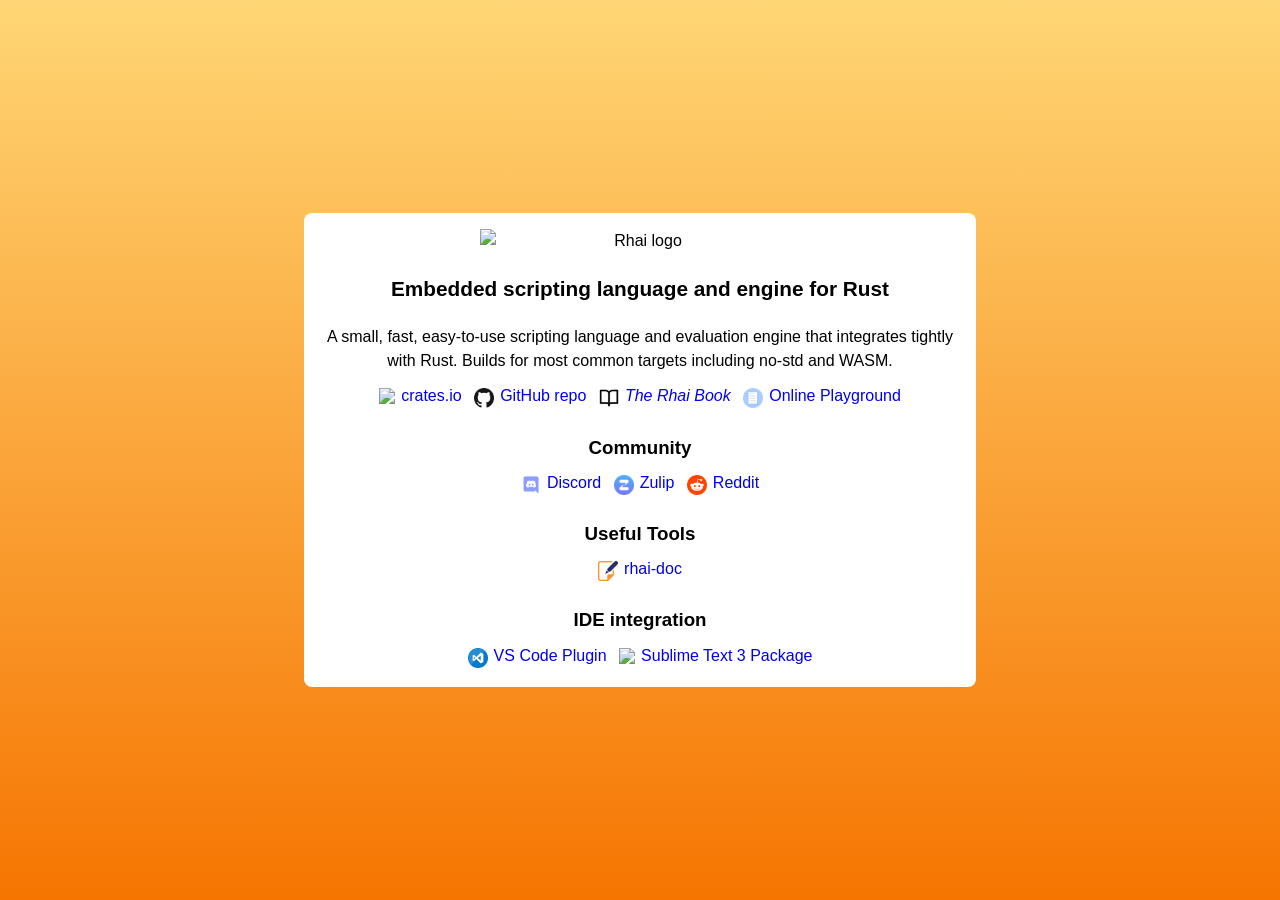
==== index.html @ 0e503880 "Add Zulip." ====
<!DOCTYPE HTML>
<html lang="en">

<head>
    <title>Rhai &ndash; Embedded Scripting for Rust</title>

    <meta charset="UTF-8">
    <meta content="text/html; charset=utf-8" http-equiv="Content-Type">
    <meta name="description"
          content="Embedded scripting language and engine for Rust. A small, fast, easy-to-use scripting language and evaluation engine that integrates tightly with Rust. Builds for most common targets including no-std and WASM.">
    <meta name="viewport" content="width=device-width, initial-scale=1">
    <meta name="theme-color" content="#ffd675">

    <link rel="shortcut icon" href="https://rhai.rs/book/favicon.png">

    <style>
        * {
            margin: 0;
            padding: 0;
            box-sizing: border-box;
            font-family: sans-serif;
        }

        body {
            /* Gradient from logo */
            background: #f67501;
            background: linear-gradient(180deg, #ffd675 0%, #f67501 100%);
        }

        .center {
            margin: 1rem;
            min-height: calc(100vh - 2rem);
            display: flex;
            justify-content: center;
            align-items: center;
            text-align: center;
        }

        main {
            max-width: 42rem;
            padding: 1rem;
            background: white;
            border-radius: 0.5rem;
            line-height: 1.5rem;
        }

        .space-lg {
            margin-top: 1.5rem;
        }

        .space-sm {
            margin-top: 0.5rem;
        }

        .logo {
            display: block;
            max-width: 50%;
            margin: 0 auto;
        }

        .icon {
            height: 1.25rem;
            display: inline-block;
            vertical-align: bottom;
            margin-right: 0.1rem;
        }

        a {
            text-decoration: none;
        }

        a:hover {
            text-decoration: underline;
        }

        h1 {
            font-size: 1.3rem;
        }

        .item {
            display: inline-block;
            margin: 0.2rem 0.25rem;
        }
    </style>
</head>

<body>
    <div class="center">
        <main>
            <img class="logo" alt="Rhai logo"
                 src="https://rhai.rs/book/images/logo/rhai-logo-transparent-colour-black.svg" />

            <h1 class="space-lg">Embedded scripting language and engine for Rust</h1>

            <p class="space-lg">
                A small, fast, easy-to-use scripting language and evaluation engine that integrates tightly with Rust.
                Builds for most common targets including no-std and WASM.
            </p>

            <p class="space-sm">
            <div class="item">
                <img src="https://crates.io/assets/Cargo-Logo-Small-c39abeb466d747f3be442698662c5260.png" class="icon">
                <a alt="crates.io" href="https://crates.io/crates/rhai">crates.io</a>
            </div>
            <div class="item">
                <img src="[data-uri]"
                     class="icon">
                <a alt="GitHub repo" href="https://github.com/rhaiscript">GitHub repo</a>
            </div>
            <div class="item">
                <img src="[data-uri]"
                     class="icon">
                <a alt="The Rhai Book" href="book"><i>The Rhai Book</i></a>
            </div>
            <div class="item">
                <img src="[data-uri]"
                     class="icon">
                <a alt="Online Playground" href="playground">Online Playground</a>
            </div>
            </p>

            <h3 class="space-lg">Community</h3>

            <p class="space-sm">
            <div class="item">
                <img src="[data-uri]"
                     class="icon">
                <a alt="Discord" title="Discord channel" href="https://discord.gg/HquqbYFcZ9">Discord</a>
            </div>
            <div class="item">
                <img src="[data-uri]"
                     class="icon">
                <a alt="Zulip" title="Zulip chat" href="https://rhaiscript.zulipchat.com">Zulip</a>
            </div>
            <div class="item">
                <img src="[data-uri]"
                     class="icon">
                <a alt="Reddit" title="Reddit" href="https://www.reddit.com/r/Rhai">Reddit</a>
            </div>
            </p>

            <h3 class="space-lg">Useful Tools</h3>

            <p class="space-sm">
            <div class="item">
                <img src="[data-uri]"
                     class="icon">
                <a alt="rhai-doc" title="Rhai scripts documentation tool"
                   href="https://crates.io/crates/rhai-doc"><code>rhai-doc</code></a>
            </div>
            </p>

            <h3 class="space-lg">IDE integration</h3>

            <p class="space-sm">
            <div class="item">
                <img src="[data-uri]"
                     class="icon">
                <a alt="VS Code Plugin"
                   href="https://marketplace.visualstudio.com/items?itemName=rhaiscript.vscode-rhai">VS Code Plugin</a>
            </div>
            <div class="item">
                <img src="https://icons.iconarchive.com/icons/papirus-team/papirus-apps/64/sublime-text-icon.png"
                     class="icon">
                <a alt="Sublime Text 3 Package" href="https://packagecontrol.io/packages/Rhai">
                    Sublime Text 3 Package
                </a>
            </div>
            </p>
        </main>
    </div>
</body>

<!-- Global site tag (gtag.js) - Google Analytics -->
<script async src="https://www.googletagmanager.com/gtag/js?id=G-2T4F5GFLP5"></script>
<script>
    var localAddrs = ["localhost", "127.0.0.1", ""];

    // make sure we don't activate google analytics if the developer is
    // inspecting the book locally...
    if (localAddrs.indexOf(document.location.hostname) === -1) {
        window.dataLayer = window.dataLayer || [];
        function gtag() { dataLayer.push(arguments); }
        gtag('js', new Date());

        gtag('config', 'G-2T4F5GFLP5');
    }
</script>

</html>
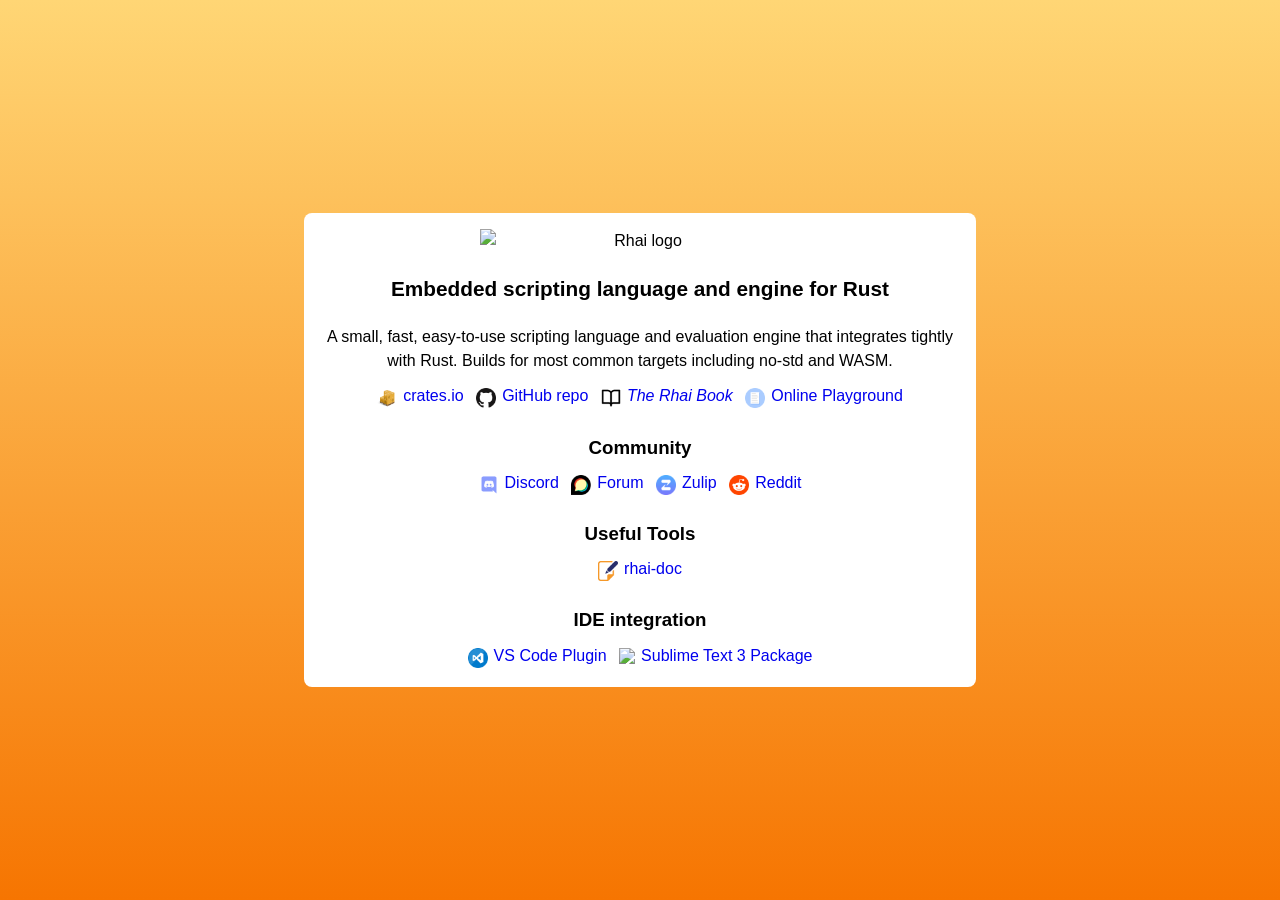
==== commit 7d8879c4: "Add forum." ====
--- a/index.html
+++ b/index.html
@@ -12,76 +12,7 @@
     <meta name="theme-color" content="#ffd675">
 
     <link rel="shortcut icon" href="https://rhai.rs/book/favicon.png">
-
-    <style>
-        * {
-            margin: 0;
-            padding: 0;
-            box-sizing: border-box;
-            font-family: sans-serif;
-        }
-
-        body {
-            /* Gradient from logo */
-            background: #f67501;
-            background: linear-gradient(180deg, #ffd675 0%, #f67501 100%);
-        }
-
-        .center {
-            margin: 1rem;
-            min-height: calc(100vh - 2rem);
-            display: flex;
-            justify-content: center;
-            align-items: center;
-            text-align: center;
-        }
-
-        main {
-            max-width: 42rem;
-            padding: 1rem;
-            background: white;
-            border-radius: 0.5rem;
-            line-height: 1.5rem;
-        }
-
-        .space-lg {
-            margin-top: 1.5rem;
-        }
-
-        .space-sm {
-            margin-top: 0.5rem;
-        }
-
-        .logo {
-            display: block;
-            max-width: 50%;
-            margin: 0 auto;
-        }
-
-        .icon {
-            height: 1.25rem;
-            display: inline-block;
-            vertical-align: bottom;
-            margin-right: 0.1rem;
-        }
-
-        a {
-            text-decoration: none;
-        }
-
-        a:hover {
-            text-decoration: underline;
-        }
-
-        h1 {
-            font-size: 1.3rem;
-        }
-
-        .item {
-            display: inline-block;
-            margin: 0.2rem 0.25rem;
-        }
-    </style>
+    <link rel="stylesheet" type="text/css" href="styles.css" />
 </head>
 
 <body>
@@ -99,7 +30,8 @@
 
             <p class="space-sm">
             <div class="item">
-                <img src="https://crates.io/assets/Cargo-Logo-Small-c39abeb466d747f3be442698662c5260.png" class="icon">
+                <img src="[data-uri]"
+                     class="icon">
                 <a alt="crates.io" href="https://crates.io/crates/rhai">crates.io</a>
             </div>
             <div class="item">
@@ -126,6 +58,11 @@
                 <img src="[data-uri]"
                      class="icon">
                 <a alt="Discord" title="Discord channel" href="https://discord.gg/HquqbYFcZ9">Discord</a>
+            </div>
+            <div class="item">
+                <img src="[data-uri]"
+                     class="icon">
+                <a alt="Forum" title="Discussion forum" href="https://rhai.discourse.group/">Forum</a>
             </div>
             <div class="item">
                 <img src="[data-uri]"
--- a/styles.css
+++ b/styles.css
@@ -0,0 +1,67 @@
+* {
+	margin: 0;
+	padding: 0;
+	box-sizing: border-box;
+	font-family: sans-serif;
+}
+
+body {
+	/* Gradient from logo */
+	background: #f67501;
+	background: linear-gradient(180deg, #ffd675 0%, #f67501 100%);
+}
+
+.center {
+	margin: 1rem;
+	min-height: calc(100vh - 2rem);
+	display: flex;
+	justify-content: center;
+	align-items: center;
+	text-align: center;
+}
+
+main {
+	max-width: 42rem;
+	padding: 1rem;
+	background: white;
+	border-radius: 0.5rem;
+	line-height: 1.5rem;
+}
+
+.space-lg {
+	margin-top: 1.5rem;
+}
+
+.space-sm {
+	margin-top: 0.5rem;
+}
+
+.logo {
+	display: block;
+	max-width: 50%;
+	margin: 0 auto;
+}
+
+.icon {
+	height: 1.25rem;
+	display: inline-block;
+	vertical-align: bottom;
+	margin-right: 0.1rem;
+}
+
+a {
+	text-decoration: none;
+}
+
+a:hover {
+	text-decoration: underline;
+}
+
+h1 {
+	font-size: 1.3rem;
+}
+
+.item {
+	display: inline-block;
+	margin: 0.2rem 0.25rem;
+}
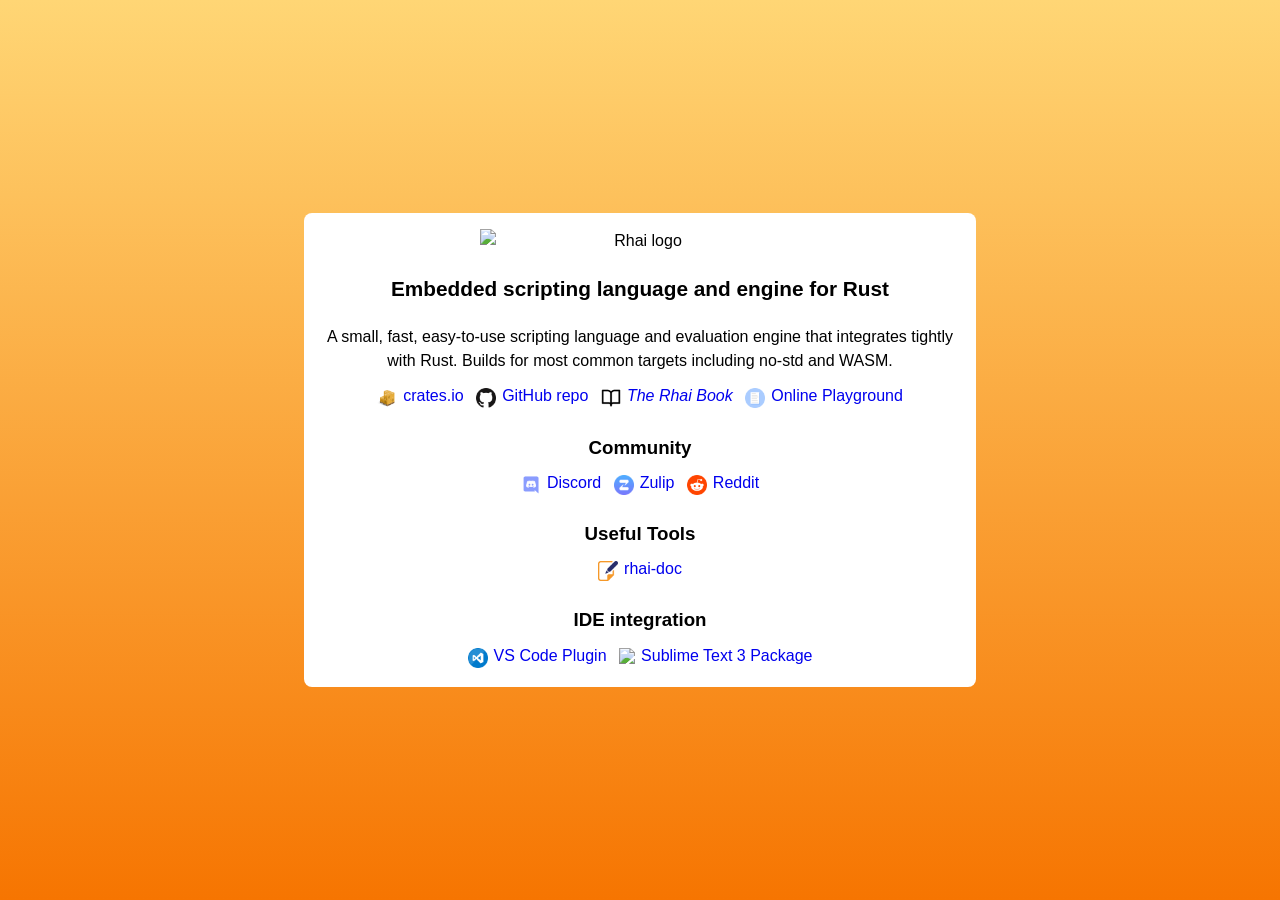
==== commit 8962a665: "Remove forum." ====
--- a/index.html
+++ b/index.html
@@ -60,11 +60,6 @@
                 <a alt="Discord" title="Discord channel" href="https://discord.gg/HquqbYFcZ9">Discord</a>
             </div>
             <div class="item">
-                <img src="[data-uri]"
-                     class="icon">
-                <a alt="Forum" title="Discussion forum" href="https://rhai.discourse.group/">Forum</a>
-            </div>
-            <div class="item">
                 <img src="[data-uri]"
                      class="icon">
                 <a alt="Zulip" title="Zulip chat" href="https://rhaiscript.zulipchat.com">Zulip</a>
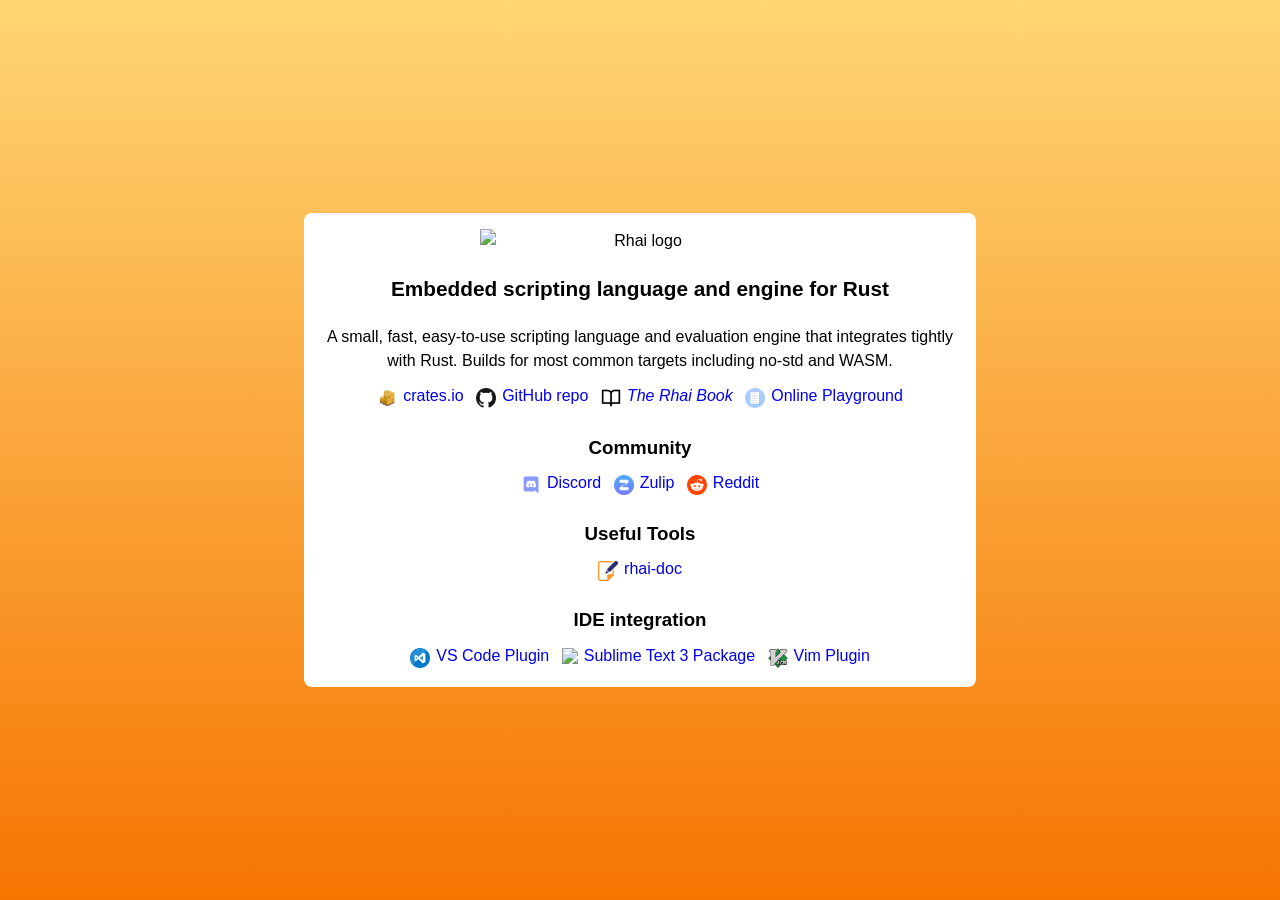
==== commit 51b02ff9: "Add vim plugin." ====
--- a/index.html
+++ b/index.html
@@ -98,6 +98,11 @@
                     Sublime Text 3 Package
                 </a>
             </div>
+            <div class="item">
+                <img src="[data-uri]"
+                     class="icon">
+                <a alt="Vim Plugin" href="https://github.com/rhaiscript/vim-rhai">Vim Plugin</a>
+            </div>
             </p>
         </main>
     </div>
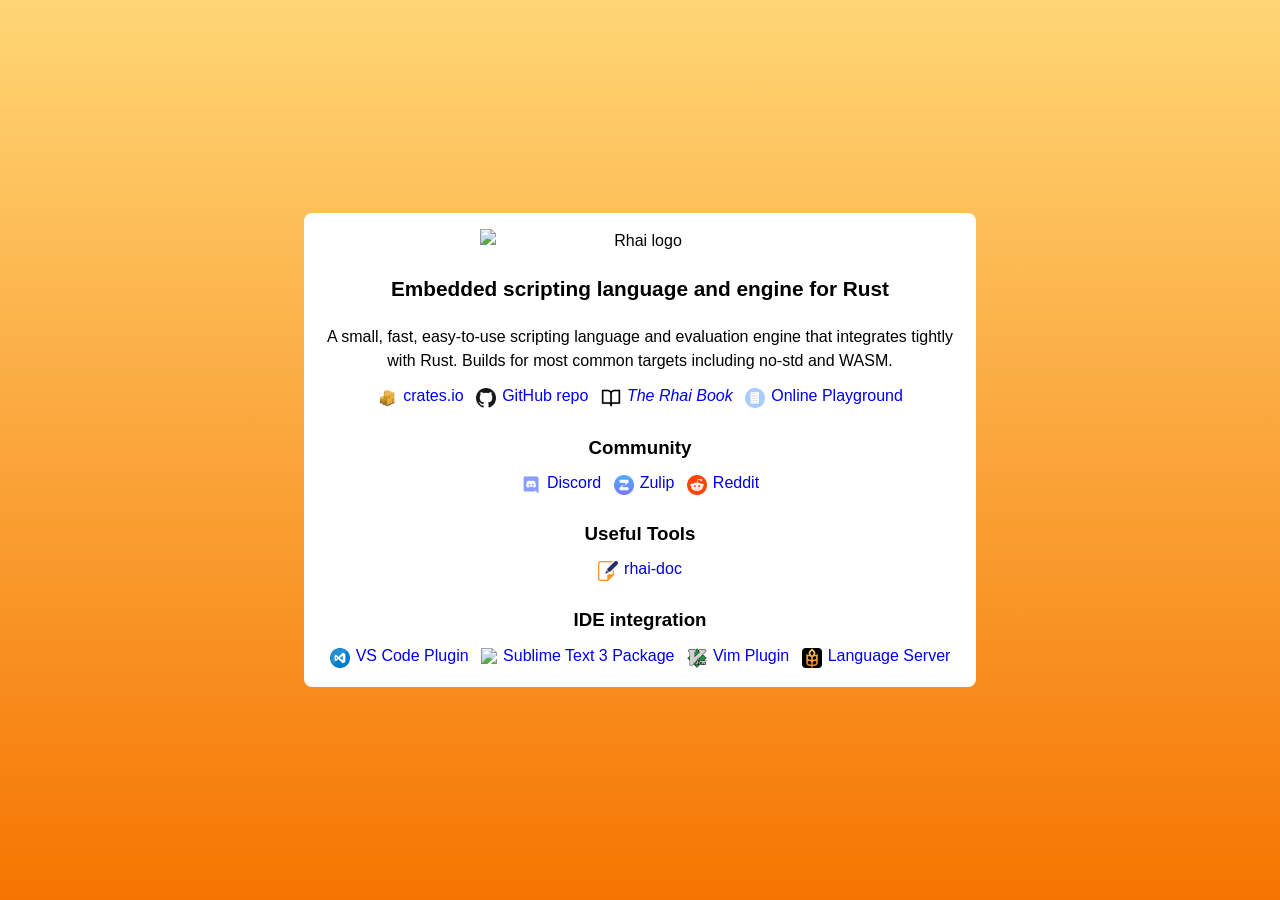
==== commit 891f35f0: "Add LSP." ====
--- a/index.html
+++ b/index.html
@@ -103,6 +103,11 @@
                      class="icon">
                 <a alt="Vim Plugin" href="https://github.com/rhaiscript/vim-rhai">Vim Plugin</a>
             </div>
+            <div class="item">
+                <img src="[data-uri]"
+                     class="icon">
+                <a alt="Language Server" href="https://github.com/rhaiscript/lsp">Language Server</a>
+            </div>
             </p>
         </main>
     </div>
@@ -113,13 +118,12 @@
 <script>
     var localAddrs = ["localhost", "127.0.0.1", ""];
 
-    // make sure we don't activate google analytics if the developer is
-    // inspecting the book locally...
+    window.dataLayer = window.dataLayer || [];
+    function gtag() { dataLayer.push(arguments); }
+
+    // Don't activate Google Analytics if the site is served locally.
     if (localAddrs.indexOf(document.location.hostname) === -1) {
-        window.dataLayer = window.dataLayer || [];
-        function gtag() { dataLayer.push(arguments); }
         gtag('js', new Date());
-
         gtag('config', 'G-2T4F5GFLP5');
     }
 </script>
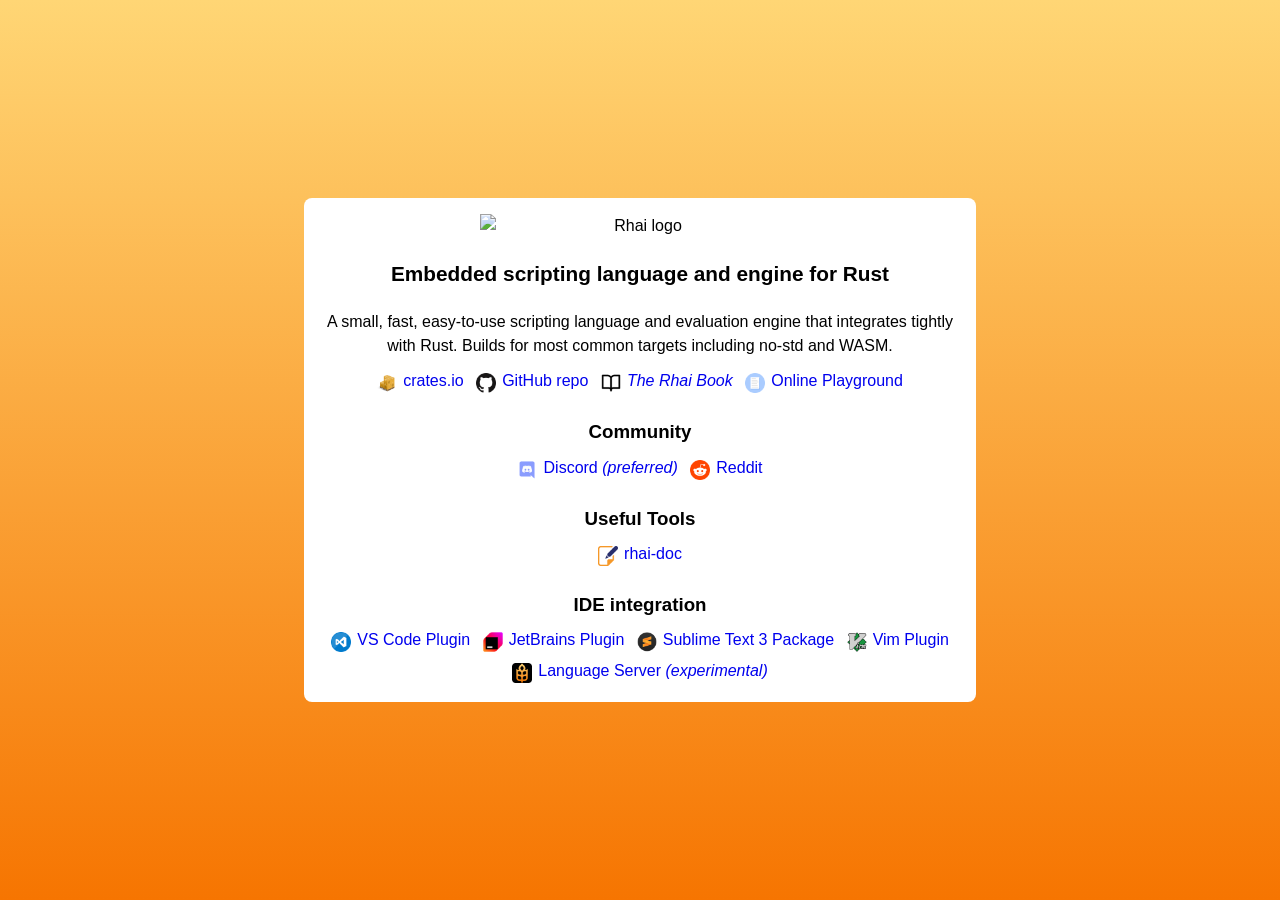
==== commit db97c760: "Add JetBrains Plugin" ====
--- a/index.html
+++ b/index.html
@@ -57,12 +57,8 @@
             <div class="item">
                 <img src="[data-uri]"
                      class="icon">
-                <a alt="Discord" title="Discord channel" href="https://discord.gg/HquqbYFcZ9">Discord</a>
-            </div>
-            <div class="item">
-                <img src="[data-uri]"
-                     class="icon">
-                <a alt="Zulip" title="Zulip chat" href="https://rhaiscript.zulipchat.com">Zulip</a>
+                <a alt="Discord" title="Discord channel" href="https://discord.gg/HquqbYFcZ9">Discord
+                    <i>(preferred)</i></a>
             </div>
             <div class="item">
                 <img src="[data-uri]"
@@ -92,7 +88,13 @@
                    href="https://marketplace.visualstudio.com/items?itemName=rhaiscript.vscode-rhai">VS Code Plugin</a>
             </div>
             <div class="item">
-                <img src="https://icons.iconarchive.com/icons/papirus-team/papirus-apps/64/sublime-text-icon.png"
+                <img src="[data-uri]"
+                     class="icon">
+                <a alt="JetBrains IDE Plugin"
+                   href="https://plugins.jetbrains.com/plugin/30068-rhai-language-support">JetBrains Plugin</a>
+            </div>
+            <div class="item">
+                <img src="[data-uri]"
                      class="icon">
                 <a alt="Sublime Text 3 Package" href="https://packagecontrol.io/packages/Rhai">
                     Sublime Text 3 Package
@@ -106,7 +108,8 @@
             <div class="item">
                 <img src="[data-uri]"
                      class="icon">
-                <a alt="Language Server" href="https://github.com/rhaiscript/lsp">Language Server</a>
+                <a alt="Language Server" href="https://github.com/rhaiscript/lsp">Language Server
+                    <i>(experimental)</i></a>
             </div>
             </p>
         </main>
